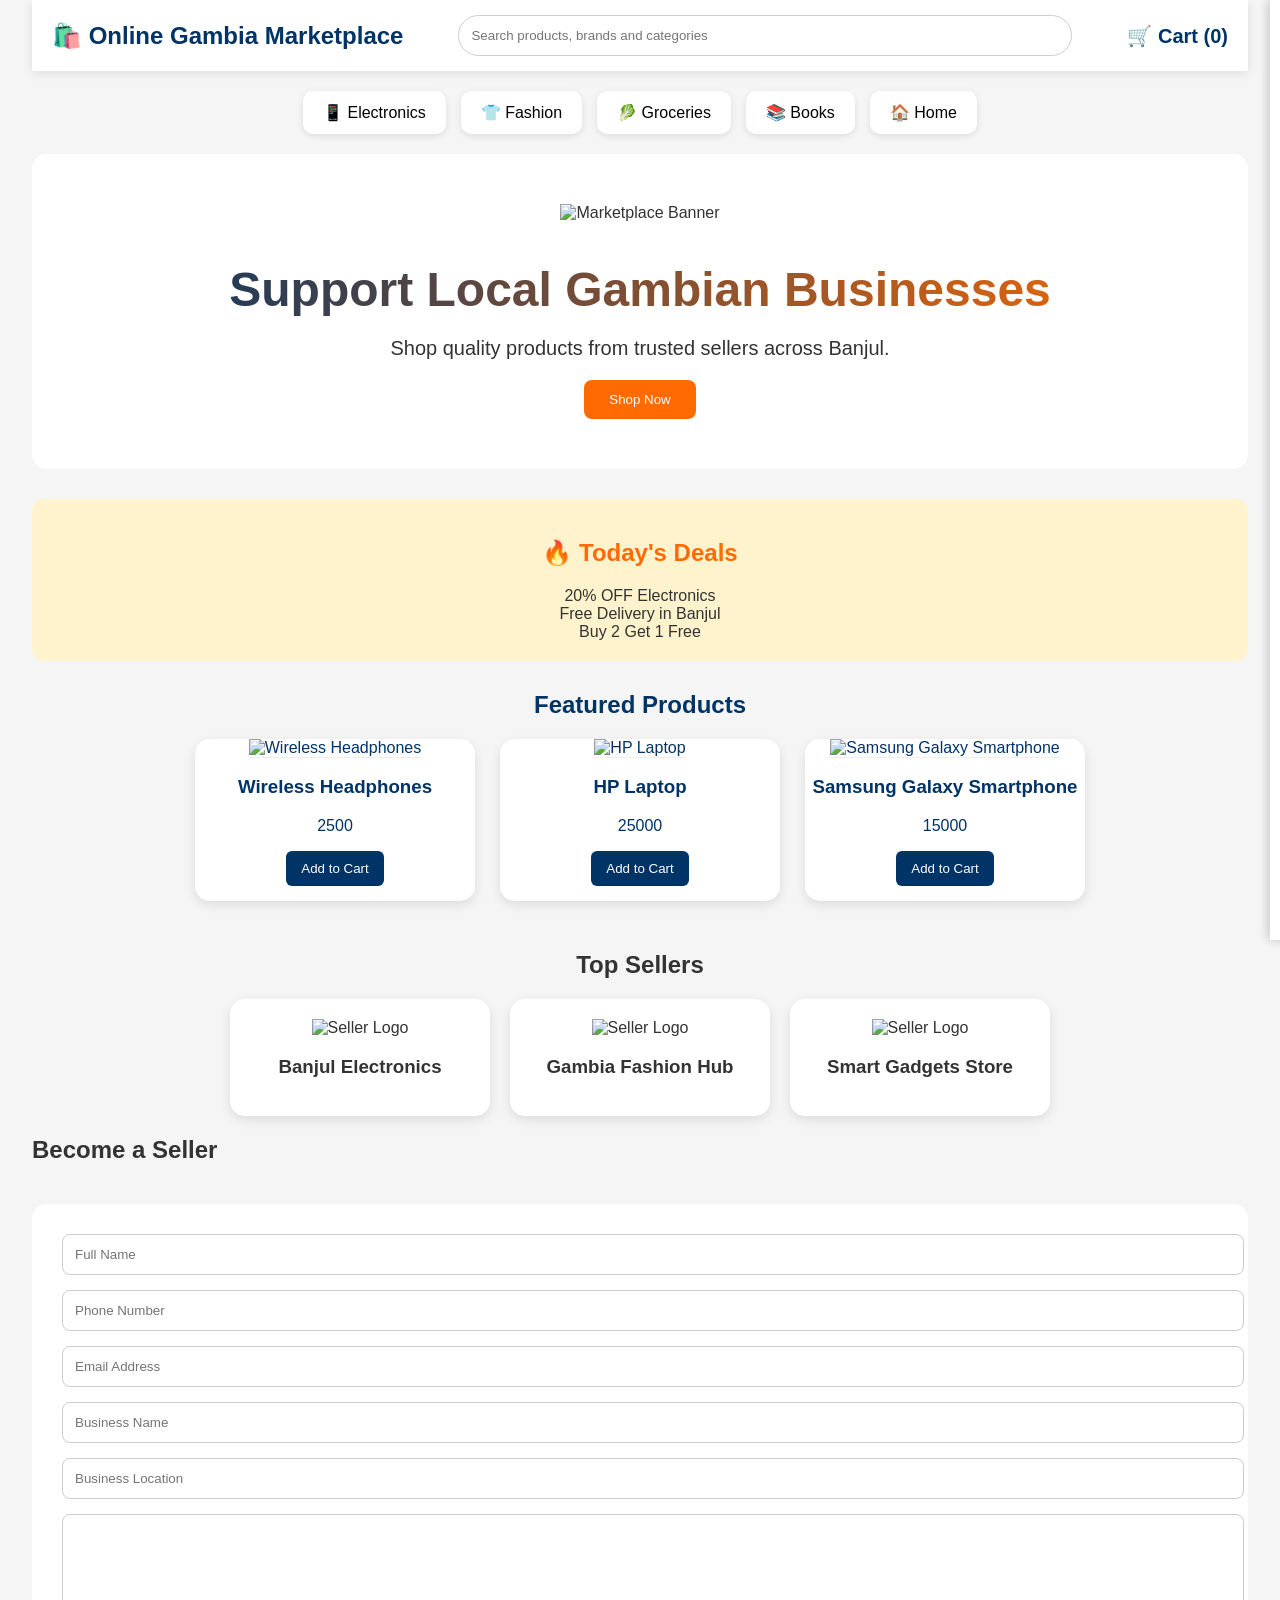
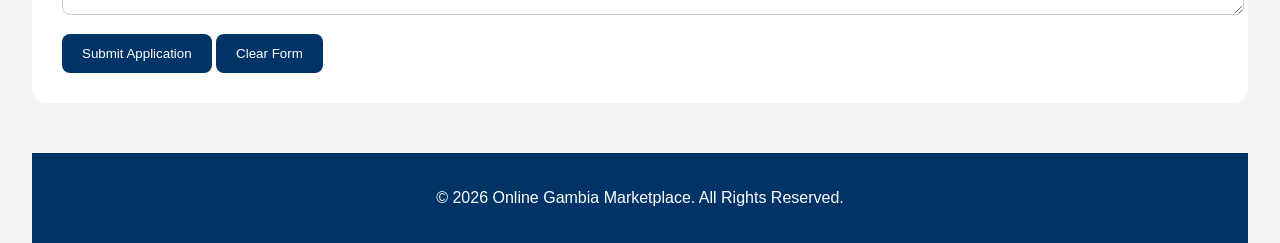
==== index.html @ 03d366ba "Initial commit" ====
<!DOCTYPE html>
<html lang="en">

<head>
    <meta charset="UTF-8">
    <meta name="viewport" content="width=device-width, initial-scale=1.0">
    <title>Online Gambia Marketplace</title>

    <link rel="stylesheet" href="style.css">
</head>

<body>

    <div id="overlay"></div>
    <div class="container">

        <!-- HEADER -->

        <header class="header">

            <div class="logo">
                🛍️ Online Gambia Marketplace
            </div>

            <input
                type="text"
                class="search-bar"
                placeholder="Search products, brands and categories">

            <div id="cart-sidebar">

             <button id="close-cart">✖</button>

             <h2>Shopping Cart</h2>

             <ul id="cart-items"></ul>

             <h3> Total: GMD
             <span id="cart-total">0</span> </h3>

             <button id="checkout-btn">
               Checkout
              </button>

            </div>
                <div class="cart-icon" id="cart-button">
                🛒 Cart (<span id="cart-count">0</span>)
            </div>

        </header>

        <!-- CATEGORY ICONS -->

        <section class="categories">

    <button class="category-btn">📱 Electronics</button>

    <button class="category-btn">👕 Fashion</button>

    <button class="category-btn">🥬 Groceries</button>

    <button class="category-btn">📚 Books</button>

    <button class="category-btn">🏠 Home</button>

        </section>

        <!-- HERO BANNER -->

        <section class="hero-banner">

            <img
                 src="https://picsum.photos/1200/400"
                 alt="Marketplace Banner">

            <div class="hero-content">

                <h1>Support Local Gambian Businesses</h1>

                <p>
                    Shop quality products from trusted sellers
                    across Banjul.
                </p>

                <button>
                    Shop Now
                </button>

            </div>

        </section>

        <!-- FEATURED DEALS -->

        <section class="featured-deals">

            <h2>🔥 Today's Deals</h2>

            <div class="deal-container">

                <div class="deal-card">
                    20% OFF Electronics
                </div>

                <div class="deal-card">
                    Free Delivery in Banjul
                </div>

                <div class="deal-card">
                    Buy 2 Get 1 Free
                </div>

            </div>

        </section>

        <!-- FEATURED PRODUCTS -->

        <section id="products">

            <h2>Featured Products</h2>

            <div class="product-container">

                <div class="product-card">

                    <img
                        src="https://picsum.photos/id/180/250/180"
                        alt="Wireless Headphones">

                    <h3 class="product-name">
                        Wireless Headphones
                    </h3>

                    <p class="product-price">
                        2500
                    </p>

                    <button class="add-cart">
                        Add to Cart
                    </button>

                </div>

                <div class="product-card">

                    <img
                        src="https://picsum.photos/id/0/250/180"
                        alt="HP Laptop">

                    <h3 class="product-name">
                        HP Laptop
                    </h3>

                    <p class="product-price">
                        25000
                    </p>

                    <button class="add-cart">
                        Add to Cart
                    </button>

                </div>

                <div class="product-card">

                    <img
                        src="https://picsum.photos/id/160/250/180"
                        alt="Samsung Galaxy Smartphone">

                    <h3 class="product-name">
                        Samsung Galaxy Smartphone
                    </h3>

                    <p class="product-price">
                        15000
                    </p>

                    <button class="add-cart">
                        Add to Cart
                    </button>

                </div>

            </div>

        </section>

        <!-- TOP SELLERS -->

        <section id="top-sellers">

            <h2>Top Sellers</h2>

            <div class="seller-container">

                <div class="seller-card">

                    <img
                        src="https://via.placeholder.com/100"
                        alt="Seller Logo">

                    <h3>Banjul Electronics</h3>

                </div>

                <div class="seller-card">

                    <img
                        src="https://via.placeholder.com/100"
                        alt="Seller Logo">

                    <h3>Gambia Fashion Hub</h3>

                </div>

                <div class="seller-card">

                    <img
                        src="https://via.placeholder.com/100"
                        alt="Seller Logo">

                    <h3>Smart Gadgets Store</h3>

                </div>

            </div>

        </section>

        <!-- BECOME A SELLER -->

        <section id="contact">

            <h2>Become a Seller</h2>

            <form action="https://formspree.io/f/xvznkazk" method="POST">

                <input
                    type="text"
                    name="name"
                    placeholder="Full Name"
                    required>

                <input
                    type="tel"
                    name="phone"
                    placeholder="Phone Number"
                    required>

                <input
                    type="email"
                    name="email"
                    placeholder="Email Address"
                    required>

                <input
                    type="text"
                    name="business_name"
                    placeholder="Business Name"
                    required>

                <input
                    type="text"
                    name="business_location"
                    placeholder="Business Location"
                    required>

                <textarea
                    name="products"
                    rows="5"
                    placeholder="Products you want to sell">
                </textarea>

                <button type="submit">
                    Submit Application
                </button>

                <button type="reset">
                    Clear Form
                </button>

            </form>

        </section>

        <!-- FOOTER -->

        <footer>

            <p>
                © 2026 Online Gambia Marketplace.
                All Rights Reserved.
            </p>

        </footer>

    </div>

    <script src="script.js"></script>

</body>

</html>
---- style.css ----
/* ===== GLOBAL ===== */

body{
    margin:0;
    font-family:Arial, sans-serif;
    background:#f5f5f5;
    color:#333;
}

.container{
    width:95%;
    max-width:1400px;
    margin:auto;
}

/* ===== HEADER ===== */

.header{
    background:white;
    display:flex;
    justify-content:space-between;
    align-items:center;
    padding:15px 20px;
    box-shadow:0 2px 10px rgba(0,0,0,0.1);
    position:sticky;
    top:0;
    z-index:100;
}

.logo{
    font-size:24px;
    font-weight:bold;
    color:#003366;
}

.search-bar{
    width:50%;
    padding:12px;
    border:1px solid #ccc;
    border-radius:25px;
}

.cart-icon{
    font-size:20px;
    font-weight:bold;
    color:#003366;
}
#cart-sidebar{
    position: fixed;
    top: 0;
    right: -350px;
    width: 320px;
    height: 100%;
    background: white;
    box-shadow: -2px 0 10px rgba(0,0,0,0.2);

    padding: 20px;

    transition: 0.3s;

    overflow-y: auto;

    z-index: 1000;
}
#cart-sidebar.active{
    right: 0;
}

.cart-icon{
    cursor:pointer;
}

#checkout-btn{

    width: 100%;

    background: #ff6b00;

    color: white;

    border: none;

    padding: 12px;

    border-radius: 8px;

    cursor: pointer;
}

#overlay{

    position: fixed;

    top: 0;
    left: 0;

    width: 900px;
    height: 100%;

    background: rgba(0,0,0,0.15);

    backdrop-filter: blur(3px);

    opacity: 0;

    visibility: hidden;

    transition: 0.3s;

    z-index: 999;
}

#overlay.active{

    opacity:1;

    visibility:visible;
}

#cart-sidebar h2{
    margin-top:0;
}

#cart-items{
    list-style:none;
    padding:0;
}

#cart-items li{
    margin-bottom:15px;
    border-bottom:1px solid #eee;
    padding-bottom:10px;
}
#cart-items button{

    width:30px;
    height:30px;

    border:none;

    border-radius:6px;

    background:#003366;

    color:white;

    cursor:pointer;

    margin:0 5px;
}

#close-cart{

    background:none;

    border:none;

    font-size:24px;

    cursor:pointer;

    float:right;

    color:#666;

    margin-bottom:10px;
}

#close-cart:hover{

    color:red;
}

/* ===== CATEGORY BUTTONS ===== */

.categories{
    display:flex;
    justify-content:center;
    gap:15px;
    flex-wrap:wrap;
    margin:20px 0;
}

.categories button{
    background:white;
    border:none;
    padding:12px 20px;
    border-radius:10px;
    cursor:pointer;
    font-size:16px;
    box-shadow:0 2px 6px rgba(0,0,0,0.1);
}

.categories button:hover{
    background:#003366;
    color:white;
}

/* ===== HERO BANNER ===== */

.hero-banner{
    text-align:center;
    background:white;
    padding:50px 20px;
    border-radius:15px;
    margin-bottom:30px;
}

.hero-banner h1{
    font-size:48px;
    margin-bottom:10px;

    background:linear-gradient(
        to right,
        #003366,
        #ff6b00
    );

    background-clip:text;
    -webkit-background-clip:text;
    -webkit-text-fill-color:transparent;
}

.hero-banner p{
    font-size:20px;
}

.hero-banner button{
    background:#ff6b00;
    color:white;
    border:none;
    padding:12px 25px;
    border-radius:8px;
    cursor:pointer;
}

/* ===== DEALS ===== */

.featured-deals{
    text-align:center;
    background:#fff3cd;
    padding:20px;
    border-radius:12px;
    margin-bottom:30px;
}

.featured-deals h2{
    color:#ff6b00;
}

/* ===== PRODUCTS ===== */

#products{
    text-align:center;
    color:#003366;
}

.product-container{
    display:flex;
    justify-content:center;
    gap:25px;
    flex-wrap:wrap;
}

.product-card{
    background:white;
    width:280px;
    border-radius:15px;
    overflow:hidden;
    box-shadow:0 4px 12px rgba(0,0,0,0.1);
    transition:0.3s;
}

.product-card:hover{
    transform:translateY(-5px);
}

.product-card img{
    width:100%;
    height:220px;
    object-fit:cover;
}

.product-card h3{
    color:#003366;
}

.product-card button{
    background:#003366;
    color:white;
    border:none;
    padding:10px 15px;
    margin-bottom:15px;
    border-radius:6px;
    cursor:pointer;
}

.product-card img{

    width:100%;

    height:220px;

    object-fit:cover;

    border-bottom:1px solid #eee;
}

.product-card img{

    transition:0.3s;
}

.product-card:hover img{

    transform:scale(1.05);
}

/* ===== SELLERS ===== */

#top-sellers{
    text-align:center;
    margin-top:50px;
}

.seller-container{
    display:flex;
    justify-content:center;
    gap:20px;
    flex-wrap:wrap;
}

.seller-card{
    width:220px;
    background:white;
    padding:20px;
    border-radius:15px;
    box-shadow:0 4px 12px rgba(0,0,0,0.1);
}

/* ===== CART ===== */

#cart{
    background:white;
    margin-top:40px;
    padding:20px;
    border-radius:15px;
}

/* ===== SELLER FORM ===== */

form{
    background:white;
    padding:30px;
    border-radius:15px;
    margin-top:40px;
}

form input,
form textarea{
    width:100%;
    padding:12px;
    margin-bottom:15px;
    border:1px solid #ccc;
    border-radius:8px;
}

form button{
    background:#003366;
    color:white;
    border:none;
    padding:12px 20px;
    border-radius:8px;
}

/* ===== FOOTER ===== */

footer{
    background:#003366;
    color:white;
    text-align:center;
    padding:20px;
    margin-top:50px;
}
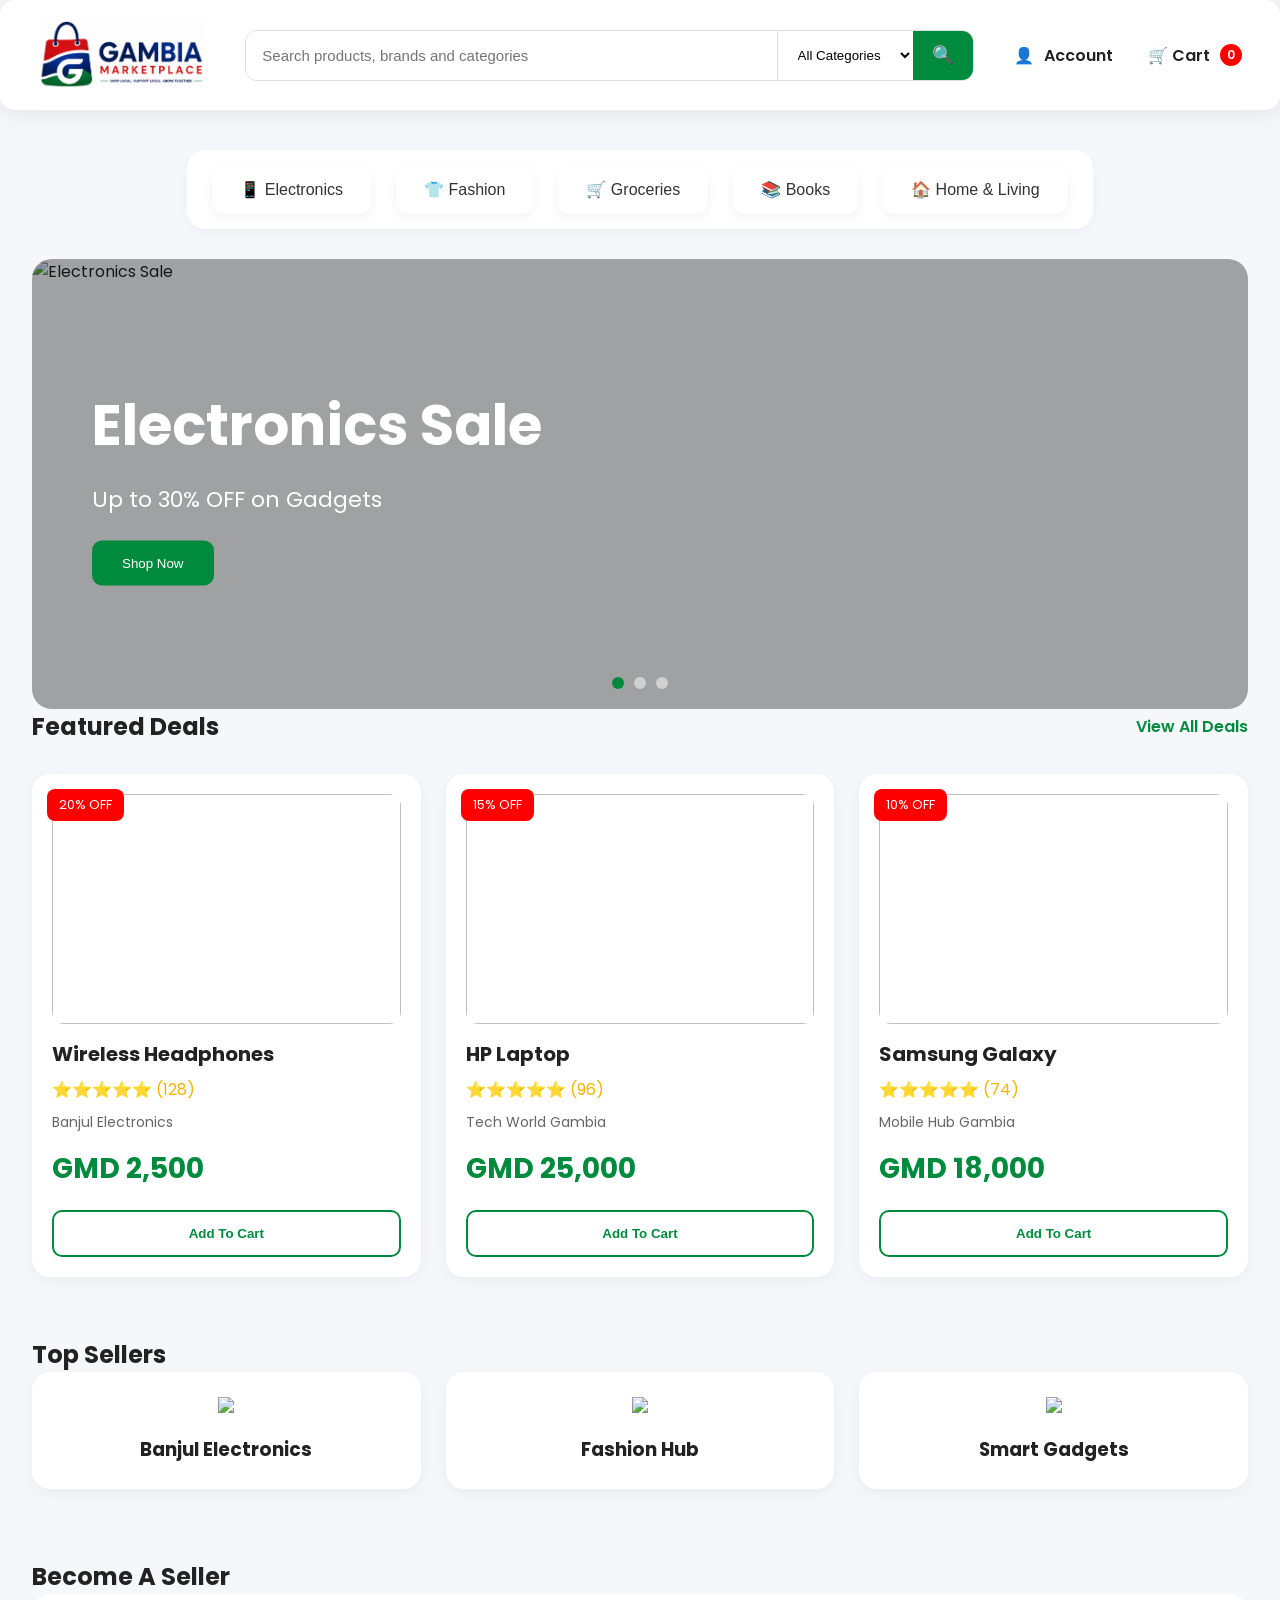
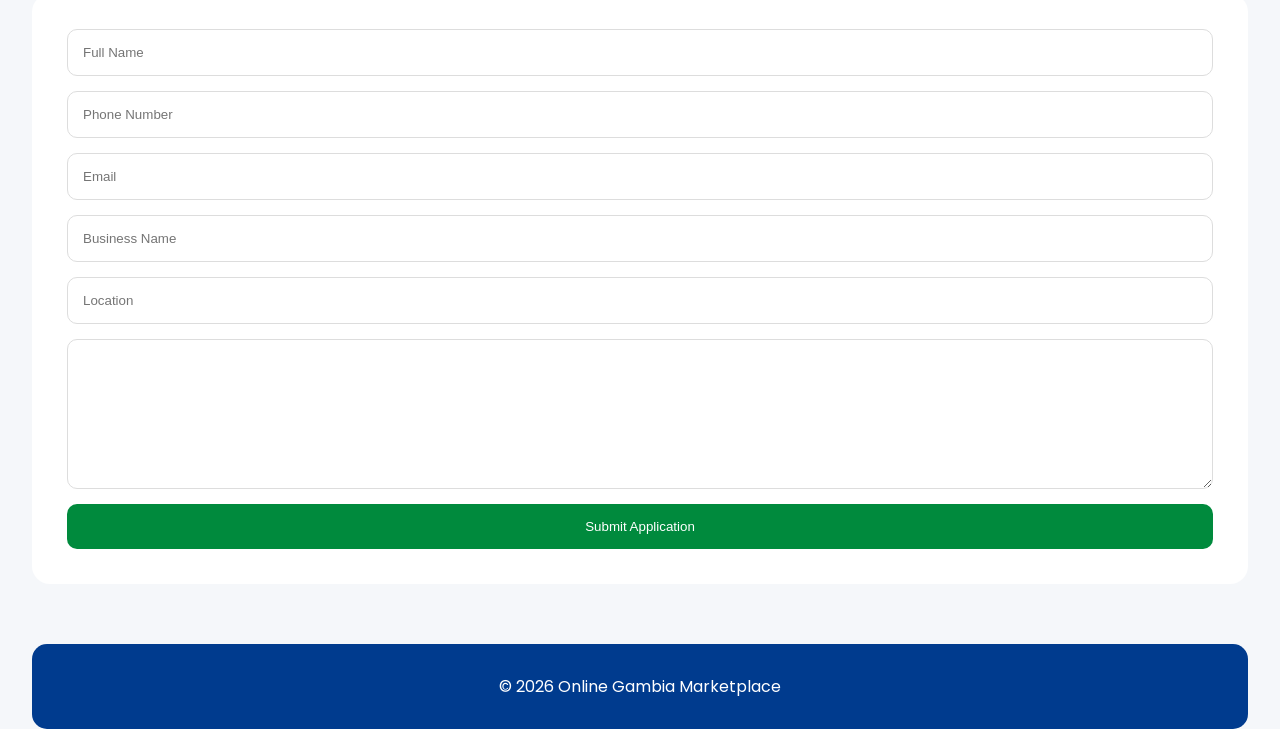
==== commit 0b56d530: "Ehanced Marketplace UI and updated featured products" ====
--- a/index.html
+++ b/index.html
@@ -2,302 +2,631 @@
 <html lang="en">
 
 <head>
-    <meta charset="UTF-8">
-    <meta name="viewport" content="width=device-width, initial-scale=1.0">
-    <title>Online Gambia Marketplace</title>
-
-    <link rel="stylesheet" href="style.css">
+
+<meta charset="UTF-8">
+
+<meta
+name="viewport"
+content="width=device-width, initial-scale=1.0">
+
+<title>
+
+Online Gambia Marketplace
+
+</title>
+
+<link
+rel="stylesheet"
+href="style.css">
+
+<link
+rel="preconnect"
+href="https://fonts.googleapis.com">
+
+<link
+href="https://fonts.googleapis.com/css2?family=Poppins:wght@300;400;500;600;700&display=swap"
+rel="stylesheet">
+
 </head>
 
 <body>
 
-    <div id="overlay"></div>
-    <div class="container">
-
-        <!-- HEADER -->
-
-        <header class="header">
-
-            <div class="logo">
-                🛍️ Online Gambia Marketplace
+<div id="overlay"></div>
+
+<div class="container">
+
+<header>
+
+<div class="logo">
+
+<a href="index.html" class="logo">    
+
+<img
+src="images/Website Logo.png"
+alt="OGM">
+
+</a>
+
+</div>
+
+
+<div class="search-container">
+
+<input
+type="text"
+placeholder="Search products, brands and categories">
+
+
+<select>
+
+<option>
+
+All Categories
+
+</option>
+
+<option>
+
+Electronics
+
+</option>
+
+<option>
+
+Fashion
+
+</option>
+
+<option>
+
+Groceries
+
+</option>
+
+<option>
+
+Books
+
+</option>
+
+</select>
+
+
+<button>
+
+🔍
+
+</button>
+
+</div>
+
+
+<div class="header-right">
+
+<div class="account">
+
+👤
+
+<span>
+
+Account
+
+</span>
+
+</div>
+
+
+<div
+class="cart"
+id="cart-button">
+
+🛒
+
+Cart
+
+<span
+id="cart-count">
+
+0
+
+</span>
+
+</div>
+
+</div>
+
+</header>
+
+
+
+<section class="categories">
+
+
+<button>
+
+📱 Electronics
+
+</button>
+
+<button>
+
+👕
+
+Fashion
+
+</button>
+
+<button>
+
+🛒
+
+Groceries
+
+</button>
+
+<button>
+
+📚
+
+Books
+
+</button>
+
+<button>
+
+🏠
+
+Home & Living
+
+</button>
+
+</section>
+
+<section class="hero">
+
+    <div class="slides">
+
+        <div class="slide active">
+
+            <img src="images/electronics-banner.jpg"
+                 alt="Electronics Sale">
+
+            <div class="hero-content">
+
+                <h1>Electronics Sale</h1>
+
+                <p>Up to 30% OFF on Gadgets</p>
+
+                <button>Shop Now</button>
+
             </div>
 
-            <input
-                type="text"
-                class="search-bar"
-                placeholder="Search products, brands and categories">
-
-            <div id="cart-sidebar">
-
-             <button id="close-cart">✖</button>
-
-             <h2>Shopping Cart</h2>
-
-             <ul id="cart-items"></ul>
-
-             <h3> Total: GMD
-             <span id="cart-total">0</span> </h3>
-
-             <button id="checkout-btn">
-               Checkout
-              </button>
+        </div>
+
+
+        <div class="slide">
+
+            <img src="images/fashion-banner.jpg"
+                 alt="Fashion Collection">
+
+            <div class="hero-content">
+
+                <h1>Fashion Collection</h1>
+
+                <p>Trending styles from Gambian sellers</p>
+
+                <button>Explore</button>
 
             </div>
-                <div class="cart-icon" id="cart-button">
-                🛒 Cart (<span id="cart-count">0</span>)
+
+        </div>
+
+
+        <div class="slide">
+
+            <img src="images/grocery-banner.jpg"
+                 alt="Fresh Groceries">
+
+            <div class="hero-content">
+
+                <h1>Fresh Groceries</h1>
+
+                <p>Delivered straight to your home</p>
+
+                <button>Order Today</button>
+
             </div>
 
-        </header>
-
-        <!-- CATEGORY ICONS -->
-
-        <section class="categories">
-
-    <button class="category-btn">📱 Electronics</button>
-
-    <button class="category-btn">👕 Fashion</button>
-
-    <button class="category-btn">🥬 Groceries</button>
-
-    <button class="category-btn">📚 Books</button>
-
-    <button class="category-btn">🏠 Home</button>
-
-        </section>
-
-        <!-- HERO BANNER -->
-
-        <section class="hero-banner">
-
-            <img
-                 src="https://picsum.photos/1200/400"
-                 alt="Marketplace Banner">
-
-            <div class="hero-content">
-
-                <h1>Support Local Gambian Businesses</h1>
-
-                <p>
-                    Shop quality products from trusted sellers
-                    across Banjul.
-                </p>
-
-                <button>
-                    Shop Now
-                </button>
-
-            </div>
-
-        </section>
-
-        <!-- FEATURED DEALS -->
-
-        <section class="featured-deals">
-
-            <h2>🔥 Today's Deals</h2>
-
-            <div class="deal-container">
-
-                <div class="deal-card">
-                    20% OFF Electronics
-                </div>
-
-                <div class="deal-card">
-                    Free Delivery in Banjul
-                </div>
-
-                <div class="deal-card">
-                    Buy 2 Get 1 Free
-                </div>
-
-            </div>
-
-        </section>
-
-        <!-- FEATURED PRODUCTS -->
-
-        <section id="products">
-
-            <h2>Featured Products</h2>
-
-            <div class="product-container">
-
-                <div class="product-card">
-
-                    <img
-                        src="https://picsum.photos/id/180/250/180"
-                        alt="Wireless Headphones">
-
-                    <h3 class="product-name">
-                        Wireless Headphones
-                    </h3>
-
-                    <p class="product-price">
-                        2500
-                    </p>
-
-                    <button class="add-cart">
-                        Add to Cart
-                    </button>
-
-                </div>
-
-                <div class="product-card">
-
-                    <img
-                        src="https://picsum.photos/id/0/250/180"
-                        alt="HP Laptop">
-
-                    <h3 class="product-name">
-                        HP Laptop
-                    </h3>
-
-                    <p class="product-price">
-                        25000
-                    </p>
-
-                    <button class="add-cart">
-                        Add to Cart
-                    </button>
-
-                </div>
-
-                <div class="product-card">
-
-                    <img
-                        src="https://picsum.photos/id/160/250/180"
-                        alt="Samsung Galaxy Smartphone">
-
-                    <h3 class="product-name">
-                        Samsung Galaxy Smartphone
-                    </h3>
-
-                    <p class="product-price">
-                        15000
-                    </p>
-
-                    <button class="add-cart">
-                        Add to Cart
-                    </button>
-
-                </div>
-
-            </div>
-
-        </section>
-
-        <!-- TOP SELLERS -->
-
-        <section id="top-sellers">
-
-            <h2>Top Sellers</h2>
-
-            <div class="seller-container">
-
-                <div class="seller-card">
-
-                    <img
-                        src="https://via.placeholder.com/100"
-                        alt="Seller Logo">
-
-                    <h3>Banjul Electronics</h3>
-
-                </div>
-
-                <div class="seller-card">
-
-                    <img
-                        src="https://via.placeholder.com/100"
-                        alt="Seller Logo">
-
-                    <h3>Gambia Fashion Hub</h3>
-
-                </div>
-
-                <div class="seller-card">
-
-                    <img
-                        src="https://via.placeholder.com/100"
-                        alt="Seller Logo">
-
-                    <h3>Smart Gadgets Store</h3>
-
-                </div>
-
-            </div>
-
-        </section>
-
-        <!-- BECOME A SELLER -->
-
-        <section id="contact">
-
-            <h2>Become a Seller</h2>
-
-            <form action="https://formspree.io/f/xvznkazk" method="POST">
-
-                <input
-                    type="text"
-                    name="name"
-                    placeholder="Full Name"
-                    required>
-
-                <input
-                    type="tel"
-                    name="phone"
-                    placeholder="Phone Number"
-                    required>
-
-                <input
-                    type="email"
-                    name="email"
-                    placeholder="Email Address"
-                    required>
-
-                <input
-                    type="text"
-                    name="business_name"
-                    placeholder="Business Name"
-                    required>
-
-                <input
-                    type="text"
-                    name="business_location"
-                    placeholder="Business Location"
-                    required>
-
-                <textarea
-                    name="products"
-                    rows="5"
-                    placeholder="Products you want to sell">
-                </textarea>
-
-                <button type="submit">
-                    Submit Application
-                </button>
-
-                <button type="reset">
-                    Clear Form
-                </button>
-
-            </form>
-
-        </section>
-
-        <!-- FOOTER -->
-
-        <footer>
-
-            <p>
-                © 2026 Online Gambia Marketplace.
-                All Rights Reserved.
-            </p>
-
-        </footer>
+        </div>
 
     </div>
 
-    <script src="script.js"></script>
+
+    <div class="dots">
+
+        <span class="dot active"></span>
+
+        <span class="dot"></span>
+
+        <span class="dot"></span>
+
+    </div>
+
+</section>
+
+<section class="featured">
+
+
+<div class="section-title">
+
+<h2>
+
+Featured Deals
+
+</h2>
+
+<a href="#">
+
+View All Deals
+
+</a>
+
+</div>
+
+<div class="products">
+
+
+<div class="product-card">
+
+
+<span class="badge">
+
+20% OFF
+
+</span>
+
+
+<img
+src="images/headphones.jpg">
+
+
+<h3>
+
+Wireless Headphones
+
+</h3>
+
+
+<div class="rating">
+
+⭐⭐⭐⭐⭐
+
+(128)
+
+</div>
+
+
+<p class="seller">
+
+Banjul Electronics
+
+</p>
+
+
+<div class="price">
+
+GMD 2,500
+
+</div>
+
+
+<button
+class="add-cart">
+
+Add To Cart
+
+</button>
+
+</div>
+
+
+
+
+<div class="product-card">
+
+
+<span class="badge">
+
+15% OFF
+
+</span>
+
+
+<img
+src="images/laptop.jpg">
+
+
+<h3>
+
+HP Laptop
+
+</h3>
+
+
+<div class="rating">
+
+⭐⭐⭐⭐⭐
+
+(96)
+
+</div>
+
+
+<p class="seller">
+
+Tech World Gambia
+
+</p>
+
+
+<div class="price">
+
+GMD 25,000
+
+</div>
+
+
+<button
+class="add-cart">
+
+Add To Cart
+
+</button>
+
+</div>
+
+
+
+
+
+<div class="product-card">
+
+
+<span class="badge">
+
+10% OFF
+
+</span>
+
+
+<img
+src="images/phone.jpg">
+
+
+<h3>
+
+Samsung Galaxy
+
+</h3>
+
+
+<div class="rating">
+
+⭐⭐⭐⭐⭐
+
+(74)
+
+</div>
+
+
+<p class="seller">
+
+Mobile Hub Gambia
+
+</p>
+
+
+<div class="price">
+
+GMD 18,000
+
+</div>
+
+
+<button
+class="add-cart">
+
+Add To Cart
+
+</button>
+
+</div>
+
+</div>
+
+</section>
+
+
+
+<section class="top-sellers">
+
+<h2>
+
+Top Sellers
+
+</h2>
+
+
+<div class="seller-grid">
+
+
+<div class="seller-card">
+
+<img
+src="images/seller1.png">
+
+<h3>
+
+Banjul Electronics
+
+</h3>
+
+</div>
+
+
+<div class="seller-card">
+
+<img
+src="images/seller2.png">
+
+<h3>
+
+Fashion Hub
+
+</h3>
+
+</div>
+
+
+<div class="seller-card">
+
+<img
+src="images/seller3.png">
+
+<h3>
+
+Smart Gadgets
+
+</h3>
+
+</div>
+
+</div>
+
+</section>
+
+
+
+<section class="seller-form">
+
+
+<h2>
+
+Become A Seller
+
+</h2>
+
+
+<form action="https://formspree.io/f/xvznkazk" method="POST">
+
+<input
+placeholder="Full Name" required>
+
+
+<input
+placeholder="Phone Number" required>
+
+
+<input
+placeholder="Email" required>
+
+
+<input
+placeholder="Business Name" required>
+
+
+<input
+placeholder="Location" required>
+
+
+<textarea
+placeholder="Products You Sell" required>
+
+</textarea>
+
+
+<button>
+
+Submit Application
+
+</button>
+
+</form>
+
+</section>
+
+
+
+<footer>
+
+<p>
+
+© 2026 Online Gambia Marketplace
+
+</p>
+
+</footer>
+
+
+
+<div id="cart-sidebar">
+
+<button
+id="close-cart">
+
+✕
+
+</button>
+
+
+<h2>
+
+Shopping Cart
+
+</h2>
+
+
+<ul id="cart-items">
+
+</ul>
+
+
+<div class="subtotal">
+
+Total:
+
+<span id="cart-total">
+
+0
+
+</span>
+
+</div>
+
+
+<button
+id="checkout-btn">
+
+Proceed To Checkout
+
+</button>
+
+
+<div class="secure">
+
+🔒 Secure Checkout
+
+</div>
+
+</div>
+
+</div>
+
+
+<script
+src="script.js">
+
+</script>
 
 </body>
 
--- a/style.css
+++ b/style.css
@@ -1,384 +1,1103 @@
-/* ===== GLOBAL ===== */
+/* =======================
+GLOBAL
+======================= */
+
+*{
+margin:0;
+padding:0;
+box-sizing:border-box;
+}
 
 body{
-    margin:0;
-    font-family:Arial, sans-serif;
-    background:#f5f5f5;
-    color:#333;
+
+font-family:'Poppins',sans-serif;
+
+background:#f5f7fa;
+
+color:#222;
+
 }
 
 .container{
-    width:95%;
-    max-width:1400px;
-    margin:auto;
-}
-
-/* ===== HEADER ===== */
-
-.header{
+
+width:95%;
+
+max-width:1600px;
+
+margin:auto;
+
+}
+
+
+/* =======================
+HEADER
+======================= */
+
+header{
+
+position:fixed;
+
+top:0;
+
+left:0;
+
+right:0;
+
+width:100%;
+
+max-width:1600px;
+
+margin:auto;
+
+z-index:1000;
+
+display:flex;
+
+justify-content:space-between;
+
+align-items:center;
+
+padding:20px 3%;
+
+background:white;
+
+border-radius:15px;
+
+box-shadow:
+0 4px 20px rgba(0,0,0,0.08);
+
+}
+
+.container{
+
+padding-top:120px;
+
+}
+
+.logo{
+
+display:flex;
+
+align-items:center;
+
+text-decoration:none;
+
+}
+
+.logo img{
+
+height:70px;
+
+cursor:pointer;
+
+transition:.3s;
+
+}
+
+.logo img:hover{
+
+transform:scale(1.03);
+
+opacity:.9;
+
+}
+
+.search-container{
+
+display:flex;
+
+flex:1;
+
+margin:0 40px;
+
+border:
+
+1px solid #ddd;
+
+border-radius:12px;
+
+overflow:hidden;
+
+background:white;
+
+}
+
+
+.search-container input{
+
+flex:1;
+
+padding:16px;
+
+border:none;
+
+outline:none;
+
+font-size:15px;
+
+}
+
+
+.search-container select{
+
+padding:16px;
+
+border:none;
+
+border-left:
+
+1px solid #ddd;
+
+outline:none;
+
+background:white;
+
+}
+
+
+.search-container button{
+
+width:60px;
+
+background:#008A3D;
+
+border:none;
+
+color:white;
+
+font-size:18px;
+
+cursor:pointer;
+
+}
+
+
+.header-right{
+
+display:flex;
+
+gap:35px;
+
+align-items:center;
+
+}
+
+
+.account{
+
+display:flex;
+
+gap:10px;
+
+align-items:center;
+
+cursor:pointer;
+
+font-weight:600;
+
+}
+
+
+.cart{
+
+display:flex;
+
+align-items:center;
+
+gap:10px;
+
+cursor:pointer;
+
+font-weight:600;
+
+position:relative;
+
+}
+
+
+#cart-count{
+
+background:red;
+
+color:white;
+
+width:22px;
+
+height:22px;
+
+border-radius:50%;
+
+display:flex;
+
+align-items:center;
+
+justify-content:center;
+
+font-size:12px;
+
+}
+
+/* ===== CATEGORY BAR ===== */
+
+.categories{
+
+position:sticky;
+
+top:100px;
+
+z-index:999;
+
+display:flex;
+
+justify-content:center;
+
+align-items:center;
+
+gap:25px;
+
+padding:15px 25px;
+
+margin:30px auto;
+
+background:white;
+
+border-radius:18px;
+
+box-shadow:0 3px 12px rgba(0,0,0,.04);
+
+width:fit-content;
+
+flex-wrap:wrap;
+
+}
+
+/* Category Buttons */
+
+.categories button{
+
+display:flex;
+
+align-items:center;
+
+gap:10px;
+
+padding:15px 28px;
+
+background:white;
+
+border:none;
+
+border-radius:12px;
+
+font-size:16px;
+
+font-weight:500;
+
+color:#333;
+
+cursor:pointer;
+
+box-shadow:
+0 4px 12px rgba(0,0,0,0.05);
+
+transition:all .3s ease;
+
+}
+
+
+/* Hover Effect */
+
+.categories button:hover{
+
+background:#008A3D;
+
+color:white;
+
+transform:translateY(-3px);
+
+box-shadow:
+0 8px 20px rgba(0,138,61,0.25);
+
+}
+
+
+/* Active Category */
+
+.categories button.active{
+
+background:#008A3D;
+
+color:white;
+
+}
+
+/* =======================
+HERO
+======================= */
+
+.hero{
+
+    position:relative;
+
+    height:450px;
+
+    overflow:hidden;
+
+    border-radius:20px;
+
+}
+
+.slides{
+
+    position:relative;
+
+    width:100%;
+
+    height:100%;
+
+}
+
+.slide{
+
+position:absolute;
+
+top:0;
+
+left:0;
+
+width:100%;
+
+height:100%;
+
+opacity:0;
+
+transition:opacity .8s ease;
+
+}
+
+.slide.active{
+
+    opacity:1;
+
+    z-index:2;
+
+}
+
+.slide img{
+
+    width:100%;
+
+    height:100%;
+
+    object-fit:cover;
+
+}
+
+.slide::before{
+
+    content:"";
+
+    position:absolute;
+
+    inset:0;
+
+    background:rgba(0,0,0,.35);
+
+}
+
+.hero-content{
+
+    position:absolute;
+
+    top:50%;
+
+    left:60px;
+
+    transform:translateY(-50%);
+
+    z-index:10;
+
+    color:white;
+
+}
+
+.hero-content h1{
+
+    font-size:56px;
+
+    margin-bottom:15px;
+
+}
+
+.hero-content p{
+
+    font-size:22px;
+
+    margin-bottom:25px;
+
+}
+
+.hero-content button{
+
+    padding:15px 30px;
+
+    background:#008A3D;
+
+    color:white;
+
+    border:none;
+
+    border-radius:10px;
+
+    cursor:pointer;
+
+}
+
+.dots{
+
+    position:absolute;
+
+    bottom:20px;
+
+    left:50%;
+
+    transform:translateX(-50%);
+
+    display:flex;
+
+    gap:10px;
+
+    z-index:15;
+
+}
+
+.dot{
+
+    width:12px;
+
+    height:12px;
+
+    border-radius:50%;
+
     background:white;
-    display:flex;
-    justify-content:space-between;
-    align-items:center;
-    padding:15px 20px;
-    box-shadow:0 2px 10px rgba(0,0,0,0.1);
-    position:sticky;
-    top:0;
-    z-index:100;
-}
-
-.logo{
-    font-size:24px;
-    font-weight:bold;
-    color:#003366;
-}
-
-.search-bar{
-    width:50%;
-    padding:12px;
-    border:1px solid #ccc;
-    border-radius:25px;
-}
-
-.cart-icon{
-    font-size:20px;
-    font-weight:bold;
-    color:#003366;
-}
+
+    opacity:.5;
+
+    cursor:pointer;
+
+}
+
+.dot.active{
+
+    background:#008A3D;
+
+    opacity:1;
+
+}
+
+/* =======================
+SECTION TITLE
+======================= */
+
+.section-title{
+
+display:flex;
+
+justify-content:space-between;
+
+align-items:center;
+
+margin-bottom:30px;
+
+}
+
+.section-title a{
+
+text-decoration:none;
+
+color:#008A3D;
+
+font-weight:600;
+
+}
+
+
+/* =======================
+PRODUCTS
+======================= */
+
+.products{
+
+display:grid;
+
+grid-template-columns:
+
+repeat(auto-fit,minmax(300px,1fr));
+
+gap:25px;
+
+}
+
+.product-card{
+
+background:white;
+
+padding:20px;
+
+border-radius:18px;
+
+box-shadow:
+
+0 4px 15px rgba(0,0,0,0.05);
+
+position:relative;
+
+transition:0.3s;
+
+}
+
+.product-card:hover{
+
+transform:translateY(-5px);
+
+}
+
+.badge{
+
+position:absolute;
+
+top:15px;
+
+left:15px;
+
+background:red;
+
+color:white;
+
+padding:
+
+6px 12px;
+
+border-radius:8px;
+
+font-size:13px;
+
+}
+
+.product-card img{
+
+width:100%;
+
+height:230px;
+
+object-fit:cover;
+
+border-radius:12px;
+
+margin-bottom:15px;
+
+}
+
+.product-card h3{
+
+font-size:20px;
+
+margin-bottom:8px;
+
+}
+
+.rating{
+
+color:#f4b400;
+
+margin-bottom:10px;
+
+}
+
+.seller{
+
+font-size:14px;
+
+color:#666;
+
+margin-bottom:15px;
+
+}
+
+.price{
+
+font-size:28px;
+
+font-weight:700;
+
+color:#008A3D;
+
+margin-bottom:20px;
+
+}
+
+.add-cart{
+
+width:100%;
+
+padding:14px;
+
+border:
+
+2px solid #008A3D;
+
+background:white;
+
+color:#008A3D;
+
+border-radius:10px;
+
+cursor:pointer;
+
+font-weight:600;
+
+transition:0.3s;
+
+}
+
+.add-cart:hover{
+
+background:#008A3D;
+
+color:white;
+
+}
+
+
+/* =======================
+TOP SELLERS
+======================= */
+
+.top-sellers{
+
+margin-top:60px;
+
+}
+
+.seller-grid{
+
+display:grid;
+
+grid-template-columns:
+
+repeat(auto-fit,minmax(250px,1fr));
+
+gap:25px;
+
+}
+
+.seller-card{
+
+background:white;
+
+padding:25px;
+
+border-radius:18px;
+
+text-align:center;
+
+box-shadow:
+
+0 4px 15px rgba(0,0,0,0.05);
+
+}
+
+.seller-card img{
+
+width:90px;
+
+margin-bottom:15px;
+
+}
+
+
+/* =======================
+SELLER FORM
+======================= */
+
+.seller-form{
+
+margin-top:70px;
+
+}
+
+.seller-form form{
+
+display:flex;
+
+flex-direction:column;
+
+gap:15px;
+
+background:white;
+
+padding:35px;
+
+border-radius:18px;
+
+}
+
+.seller-form input{
+
+padding:15px;
+
+border:
+
+1px solid #ddd;
+
+border-radius:10px;
+
+}
+
+.seller-form textarea{
+
+height:150px;
+
+padding:15px;
+
+border:
+
+1px solid #ddd;
+
+border-radius:10px;
+
+}
+
+.seller-form button{
+
+padding:15px;
+
+background:#008A3D;
+
+border:none;
+
+border-radius:10px;
+
+color:white;
+
+cursor:pointer;
+
+}
+
+
+/* =======================
+FOOTER
+======================= */
+
+footer{
+
+margin-top:60px;
+
+padding:30px;
+
+text-align:center;
+
+background:#003B8E;
+
+color:white;
+
+border-radius:15px;
+
+}
+
+
+/* =======================
+CART SIDEBAR
+======================= */
+
 #cart-sidebar{
-    position: fixed;
-    top: 0;
-    right: -350px;
-    width: 320px;
-    height: 100%;
-    background: white;
-    box-shadow: -2px 0 10px rgba(0,0,0,0.2);
-
-    padding: 20px;
-
-    transition: 0.3s;
-
-    overflow-y: auto;
-
-    z-index: 1000;
-}
+
+position:fixed;
+
+top:0;
+
+right:-450px;
+
+width:420px;
+
+height:100vh;
+
+background:white;
+
+padding:30px;
+
+transition:0.4s;
+
+box-shadow:
+
+-5px 0 30px rgba(0,0,0,0.15);
+
+z-index:1001;
+
+overflow-y:auto;
+
+}
+
+.cart-item{
+
+display:flex;
+
+gap:15px;
+
+padding:20px 0;
+
+border-bottom:1px solid #ececec;
+
+}
+
+.cart-item img{
+
+width:80px;
+
+height:80px;
+
+border-radius:12px;
+
+object-fit:cover;
+
+}
+
+.cart-info{
+
+flex:1;
+
+}
+
+.cart-info h4{
+
+font-size:17px;
+
+margin-bottom:8px;
+
+}
+
+.cart-price{
+
+font-size:20px;
+
+font-weight:700;
+
+color:#008A3D;
+
+margin-bottom:12px;
+
+}
+
+.quantity{
+
+display:flex;
+
+align-items:center;
+
+gap:10px;
+
+}
+
+.quantity button{
+
+width:34px;
+
+height:34px;
+
+border:none;
+
+border-radius:8px;
+
+background:#f4f5f7;
+
+cursor:pointer;
+
+font-size:18px;
+
+font-weight:600;
+
+transition:.3s;
+
+}
+
+.quantity button:hover{
+
+background:#008A3D;
+
+color:white;
+
+}
+
+.remove-item{
+
+color:red;
+
+cursor:pointer;
+
+font-size:22px;
+
+margin-left:auto;
+
+}
+
 #cart-sidebar.active{
-    right: 0;
-}
-
-.cart-icon{
-    cursor:pointer;
+
+right:0;
+
+}
+
+#close-cart{
+
+border:none;
+
+background:none;
+
+font-size:30px;
+
+cursor:pointer;
+
+float:right;
+
+}
+
+.subtotal{
+
+margin-top:30px;
+
+font-size:24px;
+
+font-weight:700;
+
 }
 
 #checkout-btn{
 
-    width: 100%;
-
-    background: #ff6b00;
-
-    color: white;
-
-    border: none;
-
-    padding: 12px;
-
-    border-radius: 8px;
-
-    cursor: pointer;
-}
+width:100%;
+
+padding:18px;
+
+margin-top:20px;
+
+background:#008A3D;
+
+border:none;
+
+border-radius:10px;
+
+font-size:18px;
+
+font-weight:600;
+
+color:white;
+
+cursor:pointer;
+
+transition:.3s;
+
+}
+
+#checkout-btn:hover{
+
+background:#007232;
+
+}
+
+.secure{
+
+margin-top:25px;
+
+background:#eef9f1;
+
+padding:20px;
+
+border-radius:12px;
+
+text-align:center;
+
+color:#008A3D;
+
+font-weight:600;
+
+}
+
+
+/* =======================
+OVERLAY
+======================= */
 
 #overlay{
 
-    position: fixed;
-
-    top: 0;
-    left: 0;
-
-    width: 900px;
-    height: 100%;
-
-    background: rgba(0,0,0,0.15);
-
-    backdrop-filter: blur(3px);
-
-    opacity: 0;
-
-    visibility: hidden;
-
-    transition: 0.3s;
-
-    z-index: 999;
+position:fixed;
+
+top:0;
+
+left:0;
+
+width:100%;
+
+height:100%;
+
+background:
+
+rgba(0,0,0,0.25);
+
+opacity:0;
+
+visibility:hidden;
+
+transition:0.3s;
+
+z-index:999;
+
 }
 
 #overlay.active{
 
-    opacity:1;
-
-    visibility:visible;
-}
-
-#cart-sidebar h2{
-    margin-top:0;
-}
-
-#cart-items{
-    list-style:none;
-    padding:0;
-}
-
-#cart-items li{
-    margin-bottom:15px;
-    border-bottom:1px solid #eee;
-    padding-bottom:10px;
-}
-#cart-items button{
-
-    width:30px;
-    height:30px;
-
-    border:none;
-
-    border-radius:6px;
-
-    background:#003366;
-
-    color:white;
-
-    cursor:pointer;
-
-    margin:0 5px;
-}
-
-#close-cart{
-
-    background:none;
-
-    border:none;
-
-    font-size:24px;
-
-    cursor:pointer;
-
-    float:right;
-
-    color:#666;
-
-    margin-bottom:10px;
-}
-
-#close-cart:hover{
-
-    color:red;
-}
-
-/* ===== CATEGORY BUTTONS ===== */
-
-.categories{
-    display:flex;
-    justify-content:center;
-    gap:15px;
-    flex-wrap:wrap;
-    margin:20px 0;
-}
-
-.categories button{
-    background:white;
-    border:none;
-    padding:12px 20px;
-    border-radius:10px;
-    cursor:pointer;
-    font-size:16px;
-    box-shadow:0 2px 6px rgba(0,0,0,0.1);
-}
-
-.categories button:hover{
-    background:#003366;
-    color:white;
-}
-
-/* ===== HERO BANNER ===== */
-
-.hero-banner{
-    text-align:center;
-    background:white;
-    padding:50px 20px;
-    border-radius:15px;
-    margin-bottom:30px;
-}
-
-.hero-banner h1{
-    font-size:48px;
-    margin-bottom:10px;
-
-    background:linear-gradient(
-        to right,
-        #003366,
-        #ff6b00
-    );
-
-    background-clip:text;
-    -webkit-background-clip:text;
-    -webkit-text-fill-color:transparent;
-}
-
-.hero-banner p{
-    font-size:20px;
-}
-
-.hero-banner button{
-    background:#ff6b00;
-    color:white;
-    border:none;
-    padding:12px 25px;
-    border-radius:8px;
-    cursor:pointer;
-}
-
-/* ===== DEALS ===== */
-
-.featured-deals{
-    text-align:center;
-    background:#fff3cd;
-    padding:20px;
-    border-radius:12px;
-    margin-bottom:30px;
-}
-
-.featured-deals h2{
-    color:#ff6b00;
-}
-
-/* ===== PRODUCTS ===== */
-
-#products{
-    text-align:center;
-    color:#003366;
-}
-
-.product-container{
-    display:flex;
-    justify-content:center;
-    gap:25px;
-    flex-wrap:wrap;
-}
-
-.product-card{
-    background:white;
-    width:280px;
-    border-radius:15px;
-    overflow:hidden;
-    box-shadow:0 4px 12px rgba(0,0,0,0.1);
-    transition:0.3s;
-}
-
-.product-card:hover{
-    transform:translateY(-5px);
-}
-
-.product-card img{
-    width:100%;
-    height:220px;
-    object-fit:cover;
-}
-
-.product-card h3{
-    color:#003366;
-}
-
-.product-card button{
-    background:#003366;
-    color:white;
-    border:none;
-    padding:10px 15px;
-    margin-bottom:15px;
-    border-radius:6px;
-    cursor:pointer;
-}
-
-.product-card img{
-
-    width:100%;
-
-    height:220px;
-
-    object-fit:cover;
-
-    border-bottom:1px solid #eee;
-}
-
-.product-card img{
-
-    transition:0.3s;
-}
-
-.product-card:hover img{
-
-    transform:scale(1.05);
-}
-
-/* ===== SELLERS ===== */
-
-#top-sellers{
-    text-align:center;
-    margin-top:50px;
-}
-
-.seller-container{
-    display:flex;
-    justify-content:center;
-    gap:20px;
-    flex-wrap:wrap;
-}
-
-.seller-card{
-    width:220px;
-    background:white;
-    padding:20px;
-    border-radius:15px;
-    box-shadow:0 4px 12px rgba(0,0,0,0.1);
-}
-
-/* ===== CART ===== */
-
-#cart{
-    background:white;
-    margin-top:40px;
-    padding:20px;
-    border-radius:15px;
-}
-
-/* ===== SELLER FORM ===== */
-
-form{
-    background:white;
-    padding:30px;
-    border-radius:15px;
-    margin-top:40px;
-}
-
-form input,
-form textarea{
-    width:100%;
-    padding:12px;
-    margin-bottom:15px;
-    border:1px solid #ccc;
-    border-radius:8px;
-}
-
-form button{
-    background:#003366;
-    color:white;
-    border:none;
-    padding:12px 20px;
-    border-radius:8px;
-}
-
-/* ===== FOOTER ===== */
-
-footer{
-    background:#003366;
-    color:white;
-    text-align:center;
-    padding:20px;
-    margin-top:50px;
+opacity:1;
+
+visibility:visible;
+
+}
+
+
+/* =======================
+RESPONSIVE
+======================= */
+
+@media(max-width:900px){
+
+header{
+
+flex-direction:column;
+
+gap:20px;
+
+}
+
+.search-container{
+
+width:100%;
+
+margin:0;
+
+}
+
+.hero-content{
+
+left:30px;
+
+}
+
+.hero-content h1{
+
+font-size:40px;
+
+}
+
+#cart-sidebar{
+
+width:100%;
+
+}
+
 }
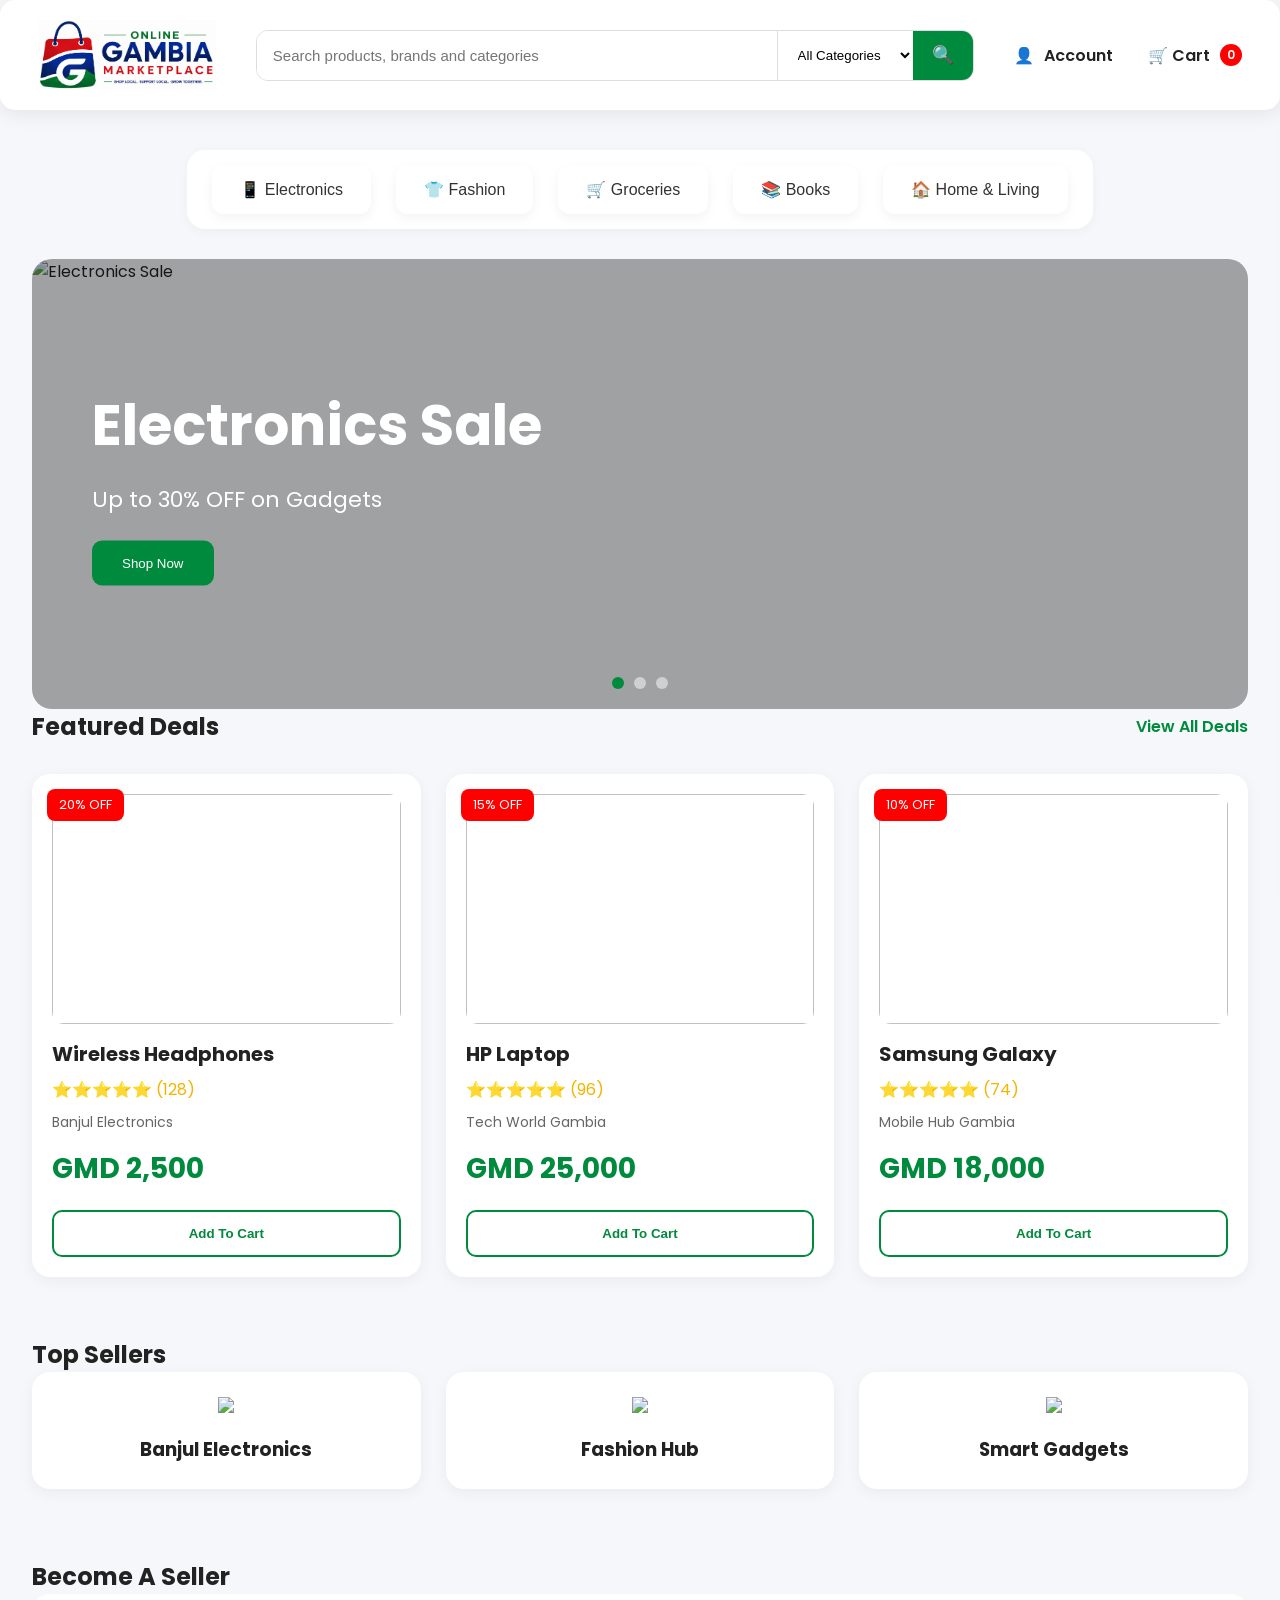
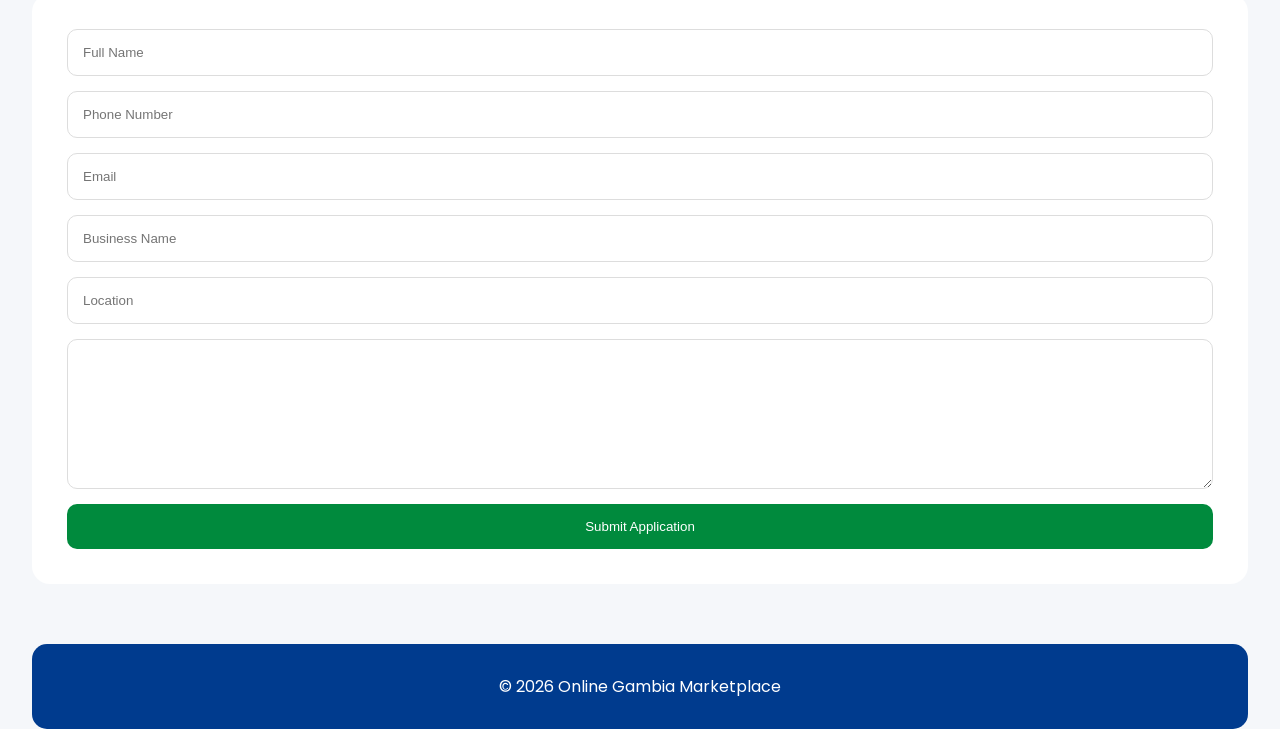
==== commit 01befc48: "Added Supabase integration and updated marketplace UI" ====
--- a/index.html
+++ b/index.html
@@ -622,11 +622,11 @@
 
 </div>
 
-
-<script
-src="script.js">
-
-</script>
+<script src="https://cdn.jsdelivr.net/npm/@supabase/supabase-js@2"></script>
+
+<script src="supabase.js"></script>
+
+<script src="script.js"></script>
 
 </body>
 
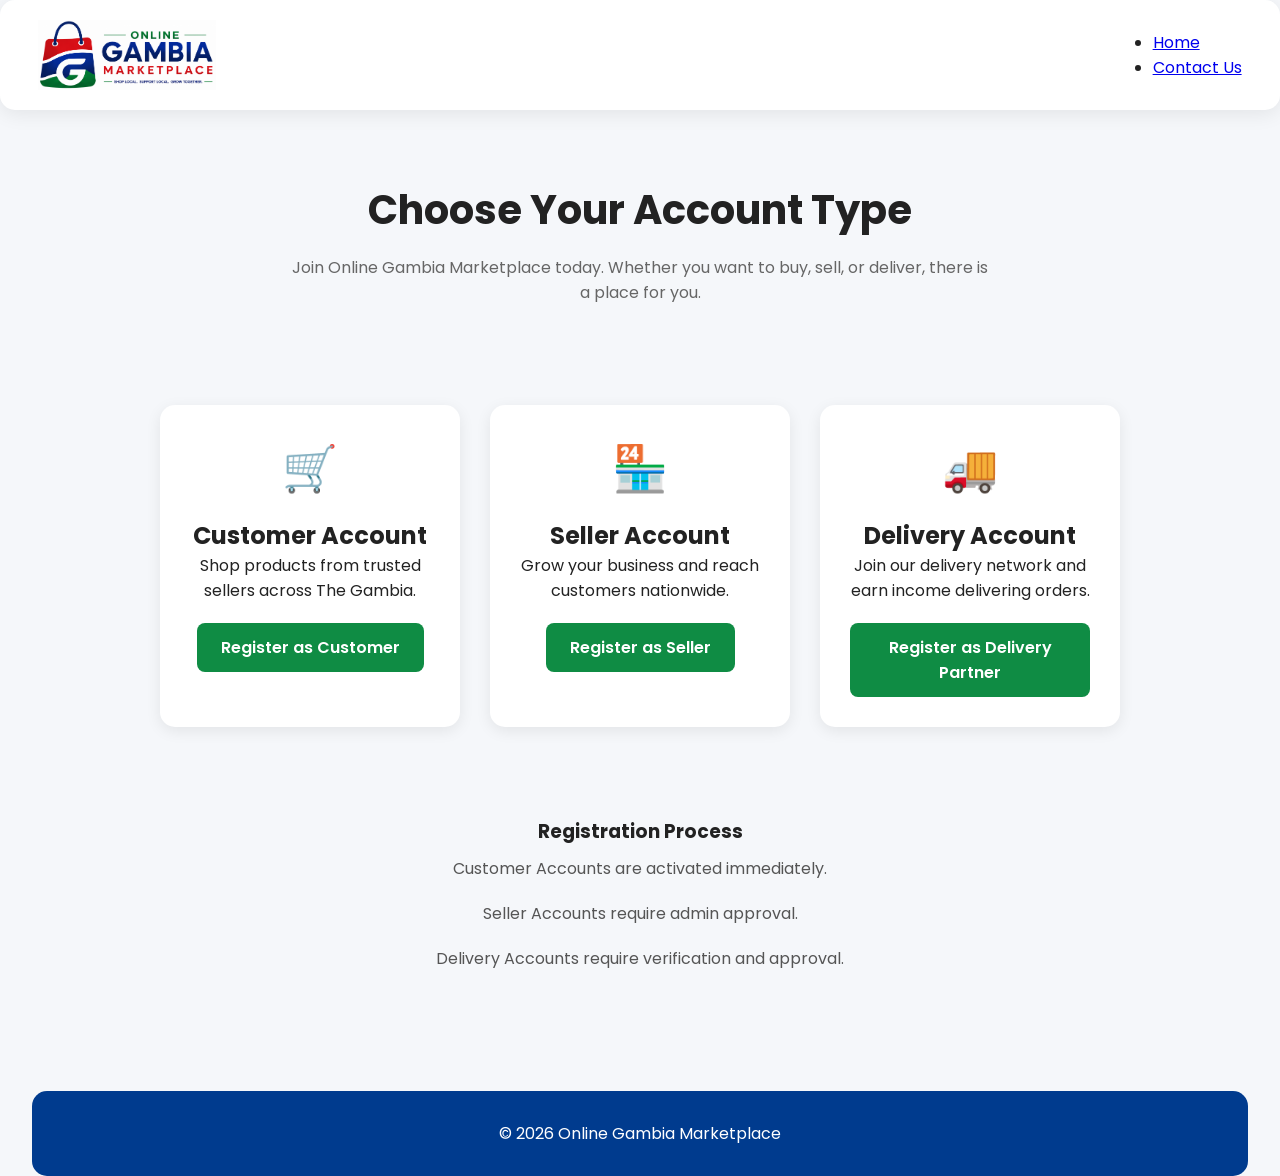
==== commit 506549d0: "Improve marketplace interface and user experience" ====
--- a/index.html
+++ b/index.html
@@ -1,560 +1,249 @@
 <!DOCTYPE html>
+
 <html lang="en">
 
 <head>
 
 <meta charset="UTF-8">
 
-<meta
-name="viewport"
+<meta name="viewport"
 content="width=device-width, initial-scale=1.0">
 
 <title>
 
-Online Gambia Marketplace
+Register | Online Gambia Marketplace
 
 </title>
 
-<link
-rel="stylesheet"
+<link rel="stylesheet"
 href="style.css">
 
-<link
-rel="preconnect"
+<link rel="preconnect"
 href="https://fonts.googleapis.com">
 
-<link
-href="https://fonts.googleapis.com/css2?family=Poppins:wght@300;400;500;600;700&display=swap"
+<link href="https://fonts.googleapis.com/css2?family=Poppins:wght@300;400;500;600;700&display=swap"
 rel="stylesheet">
 
 </head>
 
 <body>
 
-<div id="overlay"></div>
 
 <div class="container">
 
+
 <header>
 
-<div class="logo">
-
-<a href="index.html" class="logo">    
+<a href="index.html"
+class="logo">
 
 <img
 src="images/Website Logo.png"
-alt="OGM">
-
-</a>
-
-</div>
-
-
-<div class="search-container">
-
-<input
-type="text"
-placeholder="Search products, brands and categories">
-
-
-<select>
-
-<option>
-
-All Categories
-
-</option>
-
-<option>
-
-Electronics
-
-</option>
-
-<option>
-
-Fashion
-
-</option>
-
-<option>
-
-Groceries
-
-</option>
-
-<option>
-
-Books
-
-</option>
-
-</select>
-
-
-<button>
-
-🔍
-
-</button>
-
-</div>
-
-
-<div class="header-right">
-
-<div class="account">
-
-👤
-
-<span>
-
-Account
-
-</span>
-
-</div>
-
-
-<div
-class="cart"
-id="cart-button">
+alt="OGM Logo">
+
+</a>
+
+
+<nav>
+
+<ul>
+
+<li>
+
+<a href="index.html">
+
+Home
+
+</a>
+
+</li>
+
+<li>
+
+<a href="contact.html">
+
+Contact Us
+
+</a>
+
+</li>
+
+</ul>
+
+</nav>
+
+
+</header>
+
+
+
+<section class="register-hero">
+
+<h1>
+
+Choose Your Account Type
+
+</h1>
+
+<p>
+
+Join Online Gambia Marketplace today.
+
+Whether you want to buy, sell,
+or deliver, there is a place for you.
+
+</p>
+
+</section>
+
+
+
+<section class="account-selection">
+
+
+<div class="account-card">
+
+<div class="icon">
 
 🛒
 
-Cart
-
-<span
-id="cart-count">
-
-0
-
-</span>
-
-</div>
-
-</div>
-
-</header>
-
-
-
-<section class="categories">
-
-
-<button>
-
-📱 Electronics
-
-</button>
-
-<button>
-
-👕
-
-Fashion
-
-</button>
-
-<button>
-
-🛒
-
-Groceries
-
-</button>
-
-<button>
-
-📚
-
-Books
-
-</button>
-
-<button>
-
-🏠
-
-Home & Living
-
-</button>
+</div>
+
+<h2>
+
+Customer Account
+
+</h2>
+
+<p>
+
+Shop products from trusted sellers
+across The Gambia.
+
+</p>
+
+<a
+
+href="customer-register.html"
+
+class="register-btn">
+
+Register as Customer
+
+</a>
+
+</div>
+
+
+
+<div class="account-card">
+
+<div class="icon">
+
+🏪
+
+</div>
+
+<h2>
+
+Seller Account
+
+</h2>
+
+<p>
+
+Grow your business and reach
+customers nationwide.
+
+</p>
+
+<a
+
+href="seller-register.html"
+
+class="register-btn">
+
+Register as Seller
+
+</a>
+
+</div>
+
+
+
+<div class="account-card">
+
+<div class="icon">
+
+🚚
+
+</div>
+
+<h2>
+
+Delivery Account
+
+</h2>
+
+<p>
+
+Join our delivery network and
+earn income delivering orders.
+
+</p>
+
+<a
+
+href="delivery-register.html"
+
+class="register-btn">
+
+Register as Delivery Partner
+
+</a>
+
+</div>
+
 
 </section>
 
-<section class="hero">
-
-    <div class="slides">
-
-        <div class="slide active">
-
-            <img src="images/electronics-banner.jpg"
-                 alt="Electronics Sale">
-
-            <div class="hero-content">
-
-                <h1>Electronics Sale</h1>
-
-                <p>Up to 30% OFF on Gadgets</p>
-
-                <button>Shop Now</button>
-
-            </div>
-
-        </div>
-
-
-        <div class="slide">
-
-            <img src="images/fashion-banner.jpg"
-                 alt="Fashion Collection">
-
-            <div class="hero-content">
-
-                <h1>Fashion Collection</h1>
-
-                <p>Trending styles from Gambian sellers</p>
-
-                <button>Explore</button>
-
-            </div>
-
-        </div>
-
-
-        <div class="slide">
-
-            <img src="images/grocery-banner.jpg"
-                 alt="Fresh Groceries">
-
-            <div class="hero-content">
-
-                <h1>Fresh Groceries</h1>
-
-                <p>Delivered straight to your home</p>
-
-                <button>Order Today</button>
-
-            </div>
-
-        </div>
-
-    </div>
-
-
-    <div class="dots">
-
-        <span class="dot active"></span>
-
-        <span class="dot"></span>
-
-        <span class="dot"></span>
-
-    </div>
+
+
+<section class="registration-note">
+
+<h3>
+
+Registration Process
+
+</h3>
+
+<ul>
+
+<li>
+
+Customer Accounts
+are activated immediately.
+
+</li>
+
+<li>
+
+Seller Accounts require
+admin approval.
+
+</li>
+
+<li>
+
+Delivery Accounts require
+verification and approval.
+
+</li>
+
+</ul>
 
 </section>
 
-<section class="featured">
-
-
-<div class="section-title">
-
-<h2>
-
-Featured Deals
-
-</h2>
-
-<a href="#">
-
-View All Deals
-
-</a>
-
-</div>
-
-<div class="products">
-
-
-<div class="product-card">
-
-
-<span class="badge">
-
-20% OFF
-
-</span>
-
-
-<img
-src="images/headphones.jpg">
-
-
-<h3>
-
-Wireless Headphones
-
-</h3>
-
-
-<div class="rating">
-
-⭐⭐⭐⭐⭐
-
-(128)
-
-</div>
-
-
-<p class="seller">
-
-Banjul Electronics
-
-</p>
-
-
-<div class="price">
-
-GMD 2,500
-
-</div>
-
-
-<button
-class="add-cart">
-
-Add To Cart
-
-</button>
-
-</div>
-
-
-
-
-<div class="product-card">
-
-
-<span class="badge">
-
-15% OFF
-
-</span>
-
-
-<img
-src="images/laptop.jpg">
-
-
-<h3>
-
-HP Laptop
-
-</h3>
-
-
-<div class="rating">
-
-⭐⭐⭐⭐⭐
-
-(96)
-
-</div>
-
-
-<p class="seller">
-
-Tech World Gambia
-
-</p>
-
-
-<div class="price">
-
-GMD 25,000
-
-</div>
-
-
-<button
-class="add-cart">
-
-Add To Cart
-
-</button>
-
-</div>
-
-
-
-
-
-<div class="product-card">
-
-
-<span class="badge">
-
-10% OFF
-
-</span>
-
-
-<img
-src="images/phone.jpg">
-
-
-<h3>
-
-Samsung Galaxy
-
-</h3>
-
-
-<div class="rating">
-
-⭐⭐⭐⭐⭐
-
-(74)
-
-</div>
-
-
-<p class="seller">
-
-Mobile Hub Gambia
-
-</p>
-
-
-<div class="price">
-
-GMD 18,000
-
-</div>
-
-
-<button
-class="add-cart">
-
-Add To Cart
-
-</button>
-
-</div>
-
-</div>
-
-</section>
-
-
-
-<section class="top-sellers">
-
-<h2>
-
-Top Sellers
-
-</h2>
-
-
-<div class="seller-grid">
-
-
-<div class="seller-card">
-
-<img
-src="images/seller1.png">
-
-<h3>
-
-Banjul Electronics
-
-</h3>
-
-</div>
-
-
-<div class="seller-card">
-
-<img
-src="images/seller2.png">
-
-<h3>
-
-Fashion Hub
-
-</h3>
-
-</div>
-
-
-<div class="seller-card">
-
-<img
-src="images/seller3.png">
-
-<h3>
-
-Smart Gadgets
-
-</h3>
-
-</div>
-
-</div>
-
-</section>
-
-
-
-<section class="seller-form">
-
-
-<h2>
-
-Become A Seller
-
-</h2>
-
-
-<form action="https://formspree.io/f/xvznkazk" method="POST">
-
-<input
-placeholder="Full Name" required>
-
-
-<input
-placeholder="Phone Number" required>
-
-
-<input
-placeholder="Email" required>
-
-
-<input
-placeholder="Business Name" required>
-
-
-<input
-placeholder="Location" required>
-
-
-<textarea
-placeholder="Products You Sell" required>
-
-</textarea>
-
-
-<button>
-
-Submit Application
-
-</button>
-
-</form>
-
-</section>
-
 
 
 <footer>
@@ -568,63 +257,7 @@
 </footer>
 
 
-
-<div id="cart-sidebar">
-
-<button
-id="close-cart">
-
-✕
-
-</button>
-
-
-<h2>
-
-Shopping Cart
-
-</h2>
-
-
-<ul id="cart-items">
-
-</ul>
-
-
-<div class="subtotal">
-
-Total:
-
-<span id="cart-total">
-
-0
-
-</span>
-
-</div>
-
-
-<button
-id="checkout-btn">
-
-Proceed To Checkout
-
-</button>
-
-
-<div class="secure">
-
-🔒 Secure Checkout
-
-</div>
-
-</div>
-
-</div>
-
-<script src="https://cdn.jsdelivr.net/npm/@supabase/supabase-js@2"></script>
-
-<script src="supabase.js"></script>
+</div>
 
 <script src="script.js"></script>
 
--- a/style.css
+++ b/style.css
@@ -102,688 +102,406 @@
 
 }
 
-.search-container{
-
-display:flex;
+.header-right{
+
+display:flex;
+
+gap:35px;
+
+align-items:center;
+
+}
+
+.register-hero{
+
+text-align:center;
+
+padding:60px 20px;
+
+}
+
+.register-hero h1{
+
+font-size:40px;
+
+margin-bottom:15px;
+
+}
+
+.register-hero p{
+
+max-width:700px;
+
+margin:auto;
+
+color:#666;
+
+}
+
+
+.account-selection{
+
+display:flex;
+
+gap:30px;
+
+justify-content:center;
+
+flex-wrap:wrap;
+
+padding:40px;
+
+}
+
+
+.account-card{
+
+background:white;
+
+padding:30px;
+
+border-radius:15px;
+
+width:300px;
+
+text-align:center;
+
+box-shadow:
+
+0 4px 15px rgba(
+
+0,0,0,0.08
+
+);
+
+transition:0.3s;
+
+}
+
+
+.account-card:hover{
+
+transform:translateY(-5px);
+
+}
+
+
+.icon{
+
+font-size:45px;
+
+margin-bottom:15px;
+
+}
+
+
+.register-btn{
+
+display:inline-block;
+
+margin-top:20px;
+
+padding:12px 24px;
+
+background:#0f8c44;
+
+color:white;
+
+text-decoration:none;
+
+border-radius:8px;
+
+font-weight:600;
+
+}
+
+
+.registration-note{
+
+padding:50px;
+
+text-align:center;
+
+}
+
+
+.registration-note ul{
+
+list-style:none;
+
+padding:0;
+
+}
+
+
+.registration-note li{
+
+padding:10px;
+
+color:#555;
+
+}
+
+.form-section{
+
+padding:60px 20px;
+
+display:flex;
+
+justify-content:center;
+
+}
+
+
+.form-container{
+
+background:white;
+
+padding:40px;
+
+width:100%;
+
+max-width:550px;
+
+border-radius:15px;
+
+box-shadow:
+
+0 5px 20px rgba(
+
+0,0,0,0.08
+
+);
+
+}
+
+
+.form-container h1{
+
+text-align:center;
+
+margin-bottom:10px;
+
+}
+
+
+.form-container p{
+
+text-align:center;
+
+color:#666;
+
+margin-bottom:25px;
+
+}
+
+
+.form-container form{
+
+display:flex;
+
+flex-direction:column;
+
+gap:15px;
+
+}
+
+
+.form-container input,
+
+.form-container textarea,
+
+.form-container select{
+
+padding:14px;
+
+border:1px solid #ddd;
+
+border-radius:8px;
+
+font-size:15px;
+
+font-family:Poppins;
+
+}
+
+
+.form-container textarea{
+
+height:120px;
+
+resize:none;
+
+}
+
+
+.form-container button{
+
+padding:15px;
+
+background:#0f8c44;
+
+color:white;
+
+border:none;
+
+border-radius:8px;
+
+font-weight:600;
+
+cursor:pointer;
+
+}
+
+
+.form-container button:hover{
+
+background:#0b7136;
+
+}
+
+
+.notice{
+
+margin-top:20px;
+
+padding:15px;
+
+background:#f8f8f8;
+
+border-left:4px solid #0f8c44;
+
+}
+
+
+.login-link{
+
+margin-top:20px;
+
+text-align:center;
+
+}
+
+#password-message{
+
+font-size:14px;
+
+margin-top:-5px;
+
+margin-bottom:10px;
+
+font-weight:500;
+
+}
+
+.dashboard{
+
+padding:50px;
+
+}
+
+
+.dashboard h1{
+
+margin-bottom:30px;
+
+}
+
+
+.cards{
+
+display:flex;
+
+gap:20px;
+
+flex-wrap:wrap;
+
+}
+
+
+.dashboard-card{
+
+background:white;
+
+padding:30px;
+
+border-radius:12px;
+
+box-shadow:
+
+0 2px 12px rgba(
+
+0,0,0,0.1
+
+);
+
+width:220px;
+
+text-align:center;
+
+cursor:pointer;
+
+transition:0.3s;
+
+}
+
+
+.dashboard-card:hover{
+
+transform:
+
+translateY(-5px);
+
+}
+
+
+.search{
+
+display:flex;
+
+gap:10px;
+
+margin-bottom:30px;
+
+}
+
+
+.search input{
+
+padding:12px;
 
 flex:1;
 
-margin:0 40px;
-
-border:
-
-1px solid #ddd;
-
-border-radius:12px;
-
-overflow:hidden;
-
-background:white;
-
-}
-
-
-.search-container input{
-
-flex:1;
-
-padding:16px;
+}
+
+
+.search button{
+
+padding:12px 20px;
+
+background:#0f8c44;
+
+color:white;
 
 border:none;
 
-outline:none;
-
-font-size:15px;
-
-}
-
-
-.search-container select{
-
-padding:16px;
-
-border:none;
-
-border-left:
-
-1px solid #ddd;
-
-outline:none;
-
-background:white;
-
-}
-
-
-.search-container button{
-
-width:60px;
-
-background:#008A3D;
-
-border:none;
-
-color:white;
-
-font-size:18px;
-
-cursor:pointer;
-
-}
-
-
-.header-right{
-
-display:flex;
-
-gap:35px;
-
-align-items:center;
-
-}
-
-
-.account{
-
-display:flex;
-
-gap:10px;
-
-align-items:center;
-
-cursor:pointer;
-
-font-weight:600;
-
-}
-
-
-.cart{
-
-display:flex;
-
-align-items:center;
-
-gap:10px;
-
-cursor:pointer;
-
-font-weight:600;
-
-position:relative;
-
-}
-
-
-#cart-count{
-
-background:red;
-
-color:white;
-
-width:22px;
-
-height:22px;
-
-border-radius:50%;
-
-display:flex;
-
-align-items:center;
-
-justify-content:center;
-
-font-size:12px;
-
-}
-
-/* ===== CATEGORY BAR ===== */
-
-.categories{
-
-position:sticky;
-
-top:100px;
-
-z-index:999;
-
-display:flex;
-
-justify-content:center;
-
-align-items:center;
-
-gap:25px;
-
-padding:15px 25px;
-
-margin:30px auto;
-
-background:white;
-
-border-radius:18px;
-
-box-shadow:0 3px 12px rgba(0,0,0,.04);
-
-width:fit-content;
-
-flex-wrap:wrap;
-
-}
-
-/* Category Buttons */
-
-.categories button{
-
-display:flex;
-
-align-items:center;
-
-gap:10px;
-
-padding:15px 28px;
-
-background:white;
-
-border:none;
-
-border-radius:12px;
-
-font-size:16px;
+border-radius:6px;
+
+}
+
+#password-message,
+#seller-password-message,
+#delivery-password-message{
+
+font-size:14px;
+
+margin-top:-8px;
+
+margin-bottom:10px;
 
 font-weight:500;
 
-color:#333;
-
-cursor:pointer;
-
-box-shadow:
-0 4px 12px rgba(0,0,0,0.05);
-
-transition:all .3s ease;
-
-}
-
-
-/* Hover Effect */
-
-.categories button:hover{
-
-background:#008A3D;
-
-color:white;
-
-transform:translateY(-3px);
-
-box-shadow:
-0 8px 20px rgba(0,138,61,0.25);
-
-}
-
-
-/* Active Category */
-
-.categories button.active{
-
-background:#008A3D;
-
-color:white;
-
-}
-
-/* =======================
-HERO
-======================= */
-
-.hero{
-
-    position:relative;
-
-    height:450px;
-
-    overflow:hidden;
-
-    border-radius:20px;
-
-}
-
-.slides{
-
-    position:relative;
-
-    width:100%;
-
-    height:100%;
-
-}
-
-.slide{
-
-position:absolute;
-
-top:0;
-
-left:0;
-
-width:100%;
-
-height:100%;
-
-opacity:0;
-
-transition:opacity .8s ease;
-
-}
-
-.slide.active{
-
-    opacity:1;
-
-    z-index:2;
-
-}
-
-.slide img{
-
-    width:100%;
-
-    height:100%;
-
-    object-fit:cover;
-
-}
-
-.slide::before{
-
-    content:"";
-
-    position:absolute;
-
-    inset:0;
-
-    background:rgba(0,0,0,.35);
-
-}
-
-.hero-content{
-
-    position:absolute;
-
-    top:50%;
-
-    left:60px;
-
-    transform:translateY(-50%);
-
-    z-index:10;
-
-    color:white;
-
-}
-
-.hero-content h1{
-
-    font-size:56px;
-
-    margin-bottom:15px;
-
-}
-
-.hero-content p{
-
-    font-size:22px;
-
-    margin-bottom:25px;
-
-}
-
-.hero-content button{
-
-    padding:15px 30px;
-
-    background:#008A3D;
-
-    color:white;
-
-    border:none;
-
-    border-radius:10px;
-
-    cursor:pointer;
-
-}
-
-.dots{
-
-    position:absolute;
-
-    bottom:20px;
-
-    left:50%;
-
-    transform:translateX(-50%);
-
-    display:flex;
-
-    gap:10px;
-
-    z-index:15;
-
-}
-
-.dot{
-
-    width:12px;
-
-    height:12px;
-
-    border-radius:50%;
-
-    background:white;
-
-    opacity:.5;
-
-    cursor:pointer;
-
-}
-
-.dot.active{
-
-    background:#008A3D;
-
-    opacity:1;
-
-}
-
-/* =======================
-SECTION TITLE
-======================= */
-
-.section-title{
-
-display:flex;
-
-justify-content:space-between;
-
-align-items:center;
-
-margin-bottom:30px;
-
-}
-
-.section-title a{
-
-text-decoration:none;
-
-color:#008A3D;
-
-font-weight:600;
-
-}
-
-
-/* =======================
-PRODUCTS
-======================= */
-
-.products{
-
-display:grid;
-
-grid-template-columns:
-
-repeat(auto-fit,minmax(300px,1fr));
-
-gap:25px;
-
-}
-
-.product-card{
-
-background:white;
-
-padding:20px;
-
-border-radius:18px;
-
-box-shadow:
-
-0 4px 15px rgba(0,0,0,0.05);
-
-position:relative;
-
-transition:0.3s;
-
-}
-
-.product-card:hover{
-
-transform:translateY(-5px);
-
-}
-
-.badge{
-
-position:absolute;
-
-top:15px;
-
-left:15px;
-
-background:red;
-
-color:white;
-
-padding:
-
-6px 12px;
-
-border-radius:8px;
-
-font-size:13px;
-
-}
-
-.product-card img{
-
-width:100%;
-
-height:230px;
-
-object-fit:cover;
-
-border-radius:12px;
-
-margin-bottom:15px;
-
-}
-
-.product-card h3{
-
-font-size:20px;
-
-margin-bottom:8px;
-
-}
-
-.rating{
-
-color:#f4b400;
-
-margin-bottom:10px;
-
-}
-
-.seller{
-
-font-size:14px;
-
-color:#666;
-
-margin-bottom:15px;
-
-}
-
-.price{
-
-font-size:28px;
-
-font-weight:700;
-
-color:#008A3D;
-
-margin-bottom:20px;
-
-}
-
-.add-cart{
-
-width:100%;
-
-padding:14px;
-
-border:
-
-2px solid #008A3D;
-
-background:white;
-
-color:#008A3D;
-
-border-radius:10px;
-
-cursor:pointer;
-
-font-weight:600;
-
-transition:0.3s;
-
-}
-
-.add-cart:hover{
-
-background:#008A3D;
-
-color:white;
-
-}
-
-
-/* =======================
-TOP SELLERS
-======================= */
-
-.top-sellers{
-
-margin-top:60px;
-
-}
-
-.seller-grid{
-
-display:grid;
-
-grid-template-columns:
-
-repeat(auto-fit,minmax(250px,1fr));
-
-gap:25px;
-
-}
-
-.seller-card{
-
-background:white;
-
-padding:25px;
-
-border-radius:18px;
-
-text-align:center;
-
-box-shadow:
-
-0 4px 15px rgba(0,0,0,0.05);
-
-}
-
-.seller-card img{
-
-width:90px;
-
-margin-bottom:15px;
-
-}
-
-
-/* =======================
-SELLER FORM
-======================= */
-
-.seller-form{
-
-margin-top:70px;
-
-}
-
-.seller-form form{
-
-display:flex;
-
-flex-direction:column;
-
-gap:15px;
-
-background:white;
-
-padding:35px;
-
-border-radius:18px;
-
-}
-
-.seller-form input{
-
-padding:15px;
-
-border:
-
-1px solid #ddd;
-
-border-radius:10px;
-
-}
-
-.seller-form textarea{
-
-height:150px;
-
-padding:15px;
-
-border:
-
-1px solid #ddd;
-
-border-radius:10px;
-
-}
-
-.seller-form button{
-
-padding:15px;
-
-background:#008A3D;
-
-border:none;
-
-border-radius:10px;
-
-color:white;
-
-cursor:pointer;
-
-}
-
+}
 
 /* =======================
 FOOTER
@@ -804,300 +522,3 @@
 border-radius:15px;
 
 }
-
-
-/* =======================
-CART SIDEBAR
-======================= */
-
-#cart-sidebar{
-
-position:fixed;
-
-top:0;
-
-right:-450px;
-
-width:420px;
-
-height:100vh;
-
-background:white;
-
-padding:30px;
-
-transition:0.4s;
-
-box-shadow:
-
--5px 0 30px rgba(0,0,0,0.15);
-
-z-index:1001;
-
-overflow-y:auto;
-
-}
-
-.cart-item{
-
-display:flex;
-
-gap:15px;
-
-padding:20px 0;
-
-border-bottom:1px solid #ececec;
-
-}
-
-.cart-item img{
-
-width:80px;
-
-height:80px;
-
-border-radius:12px;
-
-object-fit:cover;
-
-}
-
-.cart-info{
-
-flex:1;
-
-}
-
-.cart-info h4{
-
-font-size:17px;
-
-margin-bottom:8px;
-
-}
-
-.cart-price{
-
-font-size:20px;
-
-font-weight:700;
-
-color:#008A3D;
-
-margin-bottom:12px;
-
-}
-
-.quantity{
-
-display:flex;
-
-align-items:center;
-
-gap:10px;
-
-}
-
-.quantity button{
-
-width:34px;
-
-height:34px;
-
-border:none;
-
-border-radius:8px;
-
-background:#f4f5f7;
-
-cursor:pointer;
-
-font-size:18px;
-
-font-weight:600;
-
-transition:.3s;
-
-}
-
-.quantity button:hover{
-
-background:#008A3D;
-
-color:white;
-
-}
-
-.remove-item{
-
-color:red;
-
-cursor:pointer;
-
-font-size:22px;
-
-margin-left:auto;
-
-}
-
-#cart-sidebar.active{
-
-right:0;
-
-}
-
-#close-cart{
-
-border:none;
-
-background:none;
-
-font-size:30px;
-
-cursor:pointer;
-
-float:right;
-
-}
-
-.subtotal{
-
-margin-top:30px;
-
-font-size:24px;
-
-font-weight:700;
-
-}
-
-#checkout-btn{
-
-width:100%;
-
-padding:18px;
-
-margin-top:20px;
-
-background:#008A3D;
-
-border:none;
-
-border-radius:10px;
-
-font-size:18px;
-
-font-weight:600;
-
-color:white;
-
-cursor:pointer;
-
-transition:.3s;
-
-}
-
-#checkout-btn:hover{
-
-background:#007232;
-
-}
-
-.secure{
-
-margin-top:25px;
-
-background:#eef9f1;
-
-padding:20px;
-
-border-radius:12px;
-
-text-align:center;
-
-color:#008A3D;
-
-font-weight:600;
-
-}
-
-
-/* =======================
-OVERLAY
-======================= */
-
-#overlay{
-
-position:fixed;
-
-top:0;
-
-left:0;
-
-width:100%;
-
-height:100%;
-
-background:
-
-rgba(0,0,0,0.25);
-
-opacity:0;
-
-visibility:hidden;
-
-transition:0.3s;
-
-z-index:999;
-
-}
-
-#overlay.active{
-
-opacity:1;
-
-visibility:visible;
-
-}
-
-
-/* =======================
-RESPONSIVE
-======================= */
-
-@media(max-width:900px){
-
-header{
-
-flex-direction:column;
-
-gap:20px;
-
-}
-
-.search-container{
-
-width:100%;
-
-margin:0;
-
-}
-
-.hero-content{
-
-left:30px;
-
-}
-
-.hero-content h1{
-
-font-size:40px;
-
-}
-
-#cart-sidebar{
-
-width:100%;
-
-}
-
-}
